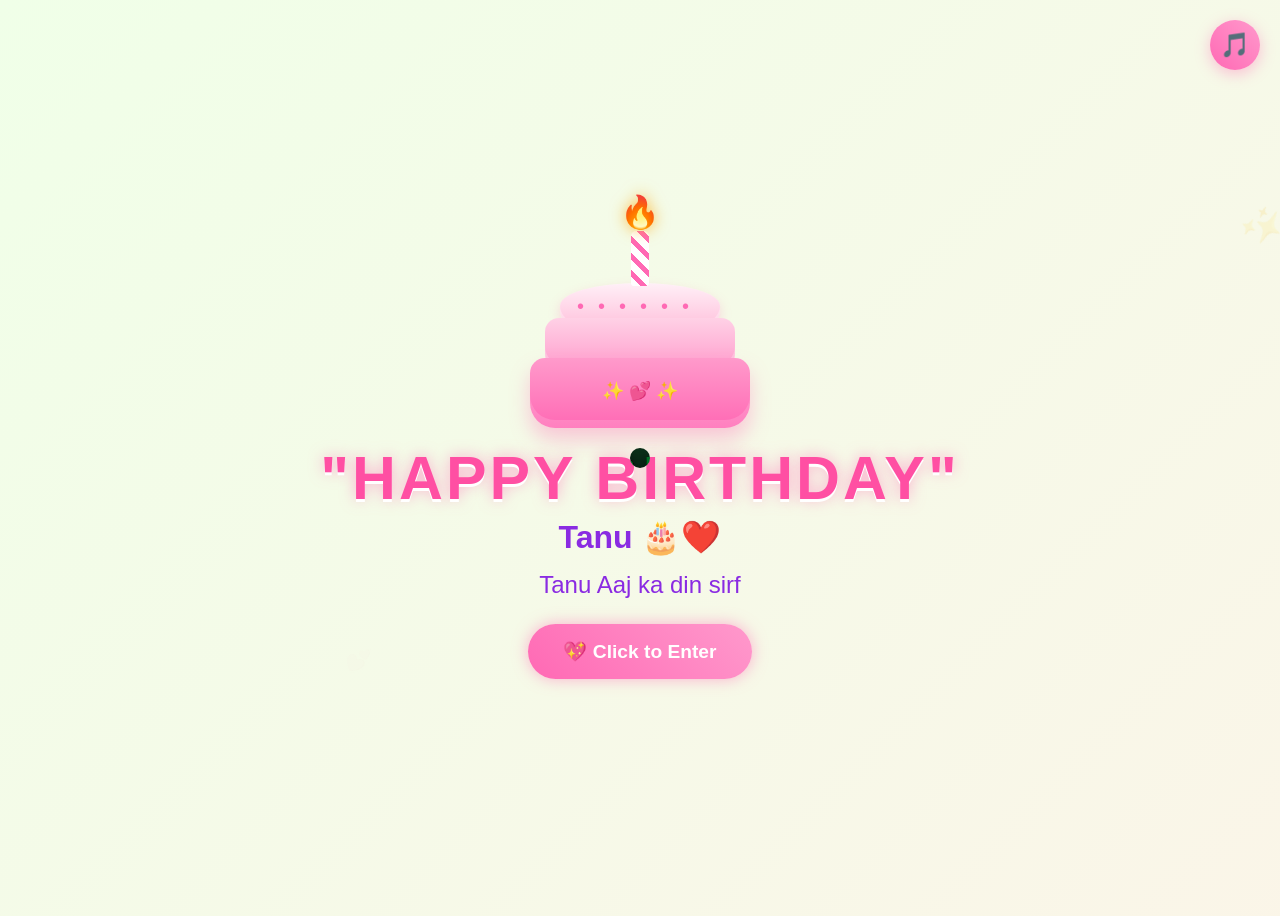
==== index.html @ 68f782fa "Fix website folder structure" ====
<!DOCTYPE html>
<html lang="en">
<head>
    <meta charset="UTF-8">
    <meta name="viewport" content="width=device-width, initial-scale=1.0">
    <!-- CUSTOMIZE: Change the title -->
    <title>Happy Birthday</title>
    <!-- CUSTOMIZE: Change favicon to your own icon -->
    <link rel="icon" type="image/png" href="favicon.png">
    <!-- Preload Images - CUSTOMIZE: Update with your image names -->
    <link rel="preload" as="image" href="photo-1.jpg">
    <link rel="preload" as="image" href="photo-2.jpg">
    <link rel="preload" as="image" href="photo-3.jpg">
    <link rel="preload" as="image" href="gif1.gif">
    <link rel="preload" as="image" href="gif2.gif">
    <!-- Preload Audio -->
    <link rel="preload" as="audio" href="hbd.mp3">
    <script src="https://cdnjs.cloudflare.com/ajax/libs/gsap/3.12.2/gsap.min.js"></script>
    <link rel="stylesheet" href="home.css">
</head>
<body>
    <!-- Loading Screen -->
    <div id="loading-screen" class="loading-screen">
        <div class="loading-heart">💖</div>
        <div class="loading-text">Loading magic...</div>
    </div>

    <audio id="bgMusic" loop>
        <source src="hbd.mp3" type="audio/mpeg">
    </audio>
    <div class="music-toggle" id="musicToggle" title="Toggle Music">
        <span class="music-icon">🎵</span>
    </div>
    <div class="cursor"></div>
    <div class="container">
        <div id="countdown-section" class="countdown-section">
            <h2 class="countdown-title">Birthday Countdown</h2>
            <div class="countdown-timer">
                <div class="countdown-item">
                    <span id="days" class="countdown-number">00</span>
                    <span class="countdown-label">Days</span>
                </div>
                <div class="countdown-item">
                    <span id="hours" class="countdown-number">00</span>
                    <span class="countdown-label">Hours</span>
                </div>
                <div class="countdown-item">
                    <span id="minutes" class="countdown-number">00</span>
                    <span class="countdown-label">Minutes</span>
                </div>
                <div class="countdown-item">
                    <span id="seconds" class="countdown-number">00</span>
                    <span class="countdown-label">Seconds</span>
                </div>
            </div>
        </div>
        <div id="birthday-content" class="birthday-content" style="display: none;">
           <div class="birthday-cake">
    <div class="candle">
        <div class="flame">🔥</div>
    </div>

    <div class="cake-top"></div>
    <div class="cake-middle"></div>
    <div class="cake-bottom"></div>
</div>

<h1 class="birthday-title">
    "HAPPY BIRTHDAY"
</h1>

<h2 class="birthday-name">
    Tanu 🎂❤️
</h2>

<div class="greeting"></div>

<button class="cta-button">
    💖 Click to Enter
</button> 
        </div>
    </div>

    <script src="home.js"></script>
</body>
</html>
---- home.css ----
```css
* {
    margin: 0;
    padding: 0;
    box-sizing: border-box;
    cursor: none;
}

body {
    min-height: 100vh;
    display: flex;
    flex-direction: column;
    align-items: center;
    justify-content: center;
    background: linear-gradient(-45deg, #fee9f7, #e8f5fe, #fef2e8, #f0ffe8);
    background-size: 400% 400%;
    animation: gradientBG 15s ease infinite;
    font-family: 'Arial Rounded MT Bold', Arial, sans-serif;
    overflow: hidden;
    position: relative;
}

.cursor {
    width: 20px;
    height: 20px;
    background: pink;
    border-radius: 50%;
    position: fixed;
    pointer-events: none;
    mix-blend-mode: difference;
    transition: transform 0.2s;
    z-index: 99999;
}

.container {
    text-align: center;
    z-index: 1;
    width: 100%;
    padding: 20px;
}

.countdown-section {
    text-align: center;
}

.countdown-title {
    font-size: 2.5rem;
    color: #ff69b4;
    text-shadow: 0 0 10px rgba(255, 105, 180, 0.5);
    margin-bottom: 2rem;
    animation: fadeInScale 1s ease;
}

.countdown-timer {
    display: flex;
    justify-content: center;
    gap: 1.5rem;
    flex-wrap: wrap;
    margin-bottom: 2rem;
}

.countdown-item {
    background: rgba(255, 255, 255, 0.9);
    border-radius: 15px;
    padding: 1.5rem 2rem;
    min-width: 100px;
    box-shadow: 0 10px 30px rgba(255, 105, 180, 0.2);
    transition: transform 0.3s;
}

.countdown-item:hover {
    transform: translateY(-5px);
}

.countdown-number {
    display: block;
    font-size: 3rem;
    font-weight: bold;
    color: #ff69b4;
    line-height: 1;
}

.countdown-label {
    display: block;
    font-size: 0.9rem;
    color: #8a2be2;
    text-transform: uppercase;
    margin-top: 0.5rem;
}

.birthday-content {
    animation: fadeInScale 1s ease;
}

/* =========================
   BIRTHDAY CAKE
========================= */

.birthday-cake {
    position: relative;
    width: 250px;
    height: 210px;
    margin: 0 auto 15px;
    animation: cakeEntrance 1s ease-out;
}

/* Bottom layer */
.cake-bottom {
    position: absolute;
    width: 220px;
    height: 70px;
    left: 15px;
    bottom: 0;
    background: linear-gradient(to bottom, #ff9acb, #ff69b4);
    border-radius: 15px 15px 25px 25px;
    box-shadow:
        0 12px 20px rgba(255, 105, 180, 0.35),
        inset 0 -8px 0 rgba(255, 255, 255, 0.15);
}

/* Middle layer */
.cake-middle {
    position: absolute;
    width: 190px;
    height: 55px;
    left: 30px;
    bottom: 55px;
    background: linear-gradient(to bottom, #ffd1e6, #ff9acb);
    border-radius: 14px 14px 20px 20px;
    box-shadow: inset 0 -7px 0 rgba(255, 255, 255, 0.25);
}

/* Top layer */
.cake-top {
    position: absolute;
    width: 160px;
    height: 45px;
    left: 45px;
    bottom: 100px;
    background: linear-gradient(to bottom, #fff0f7, #ffc1dc);
    border-radius: 50% 50% 18px 18px;
    box-shadow:
        0 5px 12px rgba(255, 105, 180, 0.25),
        inset 0 -5px 0 rgba(255, 255, 255, 0.3);
}

/* Cake cream dots */
.cake-top::before {
    content: "••••••";
    position: absolute;
    width: 100%;
    top: 12px;
    left: 0;
    color: #ff69b4;
    font-size: 20px;
    letter-spacing: 14px;
}

/* Candle */
.candle {
    position: absolute;
    width: 18px;
    height: 55px;
    left: 116px;
    bottom: 142px;
    background: repeating-linear-gradient(
        45deg,
        #fff,
        #fff 7px,
        #ff69b4 7px,
        #ff69b4 12px
    );
    border-radius: 5px 5px 3px 3px;
    z-index: 5;
}

/* Flame */
.flame {
    position: absolute;
    left: 50%;
    top: -38px;
    transform: translateX(-50%);
    font-size: 32px;
    filter: drop-shadow(0 0 8px rgba(255, 165, 0, 0.7));
    animation: flameFlicker 0.7s ease-in-out infinite alternate;
}

/* Cake shine */
.cake-bottom::after {
    content: "✨  💕  ✨";
    position: absolute;
    top: 22px;
    left: 0;
    width: 100%;
    font-size: 18px;
}

/* Cake animation */
@keyframes cakeEntrance {
    0% {
        opacity: 0;
        transform: translateY(50px) scale(0.6);
    }

    70% {
        transform: translateY(-8px) scale(1.05);
    }

    100% {
        opacity: 1;
        transform: translateY(0) scale(1);
    }
}

@keyframes flameFlicker {
    0% {
        transform: translateX(-50%) scale(1) rotate(-3deg);
    }

    50% {
        transform: translateX(-50%) scale(1.12) rotate(3deg);
    }

    100% {
        transform: translateX(-50%) scale(0.92) rotate(-2deg);
    }
}

/* =========================
   BIRTHDAY TEXT
========================= */

.birthday-title {
    font-size: 3.8rem;
    font-weight: 900;
    letter-spacing: 3px;
    color: #ff4fa3;
    text-shadow:
        0 3px 0 white,
        0 0 15px rgba(255, 105, 180, 0.55);
    margin: 0;
    opacity: 1;
    animation: titlePop 1s ease-out 0.4s both;
}

.birthday-name {
    font-size: 2rem;
    color: #8a2be2;
    margin-top: 5px;
    margin-bottom: 15px;
    animation: nameFade 1s ease-out 0.7s both;
}

.greeting {
    font-size: 1.5rem;
    color: #8a2be2;
    margin-bottom: 25px;
    min-height: 2em;
}

@keyframes titlePop {
    0% {
        opacity: 0;
        transform: scale(0.5);
    }

    70% {
        transform: scale(1.08);
    }

    100% {
        opacity: 1;
        transform: scale(1);
    }
}

@keyframes nameFade {
    from {
        opacity: 0;
        transform: translateY(15px);
    }

    to {
        opacity: 1;
        transform: translateY(0);
    }
}

/* =========================
   ENTER BUTTON
========================= */

.cta-button {
    padding: 1rem 2.2rem;
    font-size: 1.2rem;
    font-weight: bold;
    background: linear-gradient(45deg, #ff69b4, #ff99cc);
    border: none;
    border-radius: 50px;
    color: white;
    cursor: pointer;
    box-shadow: 0 0 15px rgba(255, 105, 180, 0.5);
    transition: transform 0.3s, box-shadow 0.3s;
    opacity: 1;
    animation: buttonPulse 2s infinite;
}

.cta-button:hover {
    transform: scale(1.1);
    box-shadow: 0 0 25px rgba(255, 105, 180, 0.7);
}

@keyframes buttonPulse {
    0%, 100% {
        box-shadow: 0 0 15px rgba(255, 105, 180, 0.5);
    }

    50% {
        box-shadow: 0 0 30px rgba(255, 105, 180, 0.9);
    }
}

/* =========================
   BACKGROUND
========================= */

.floating {
    position: absolute;
    pointer-events: none;
    opacity: 0;
}

@keyframes gradientBG {
    0% {
        background-position: 0% 50%;
    }

    50% {
        background-position: 100% 50%;
    }

    100% {
        background-position: 0% 50%;
    }
}

/* =========================
   MUSIC BUTTON
========================= */

.music-toggle {
    position: fixed;
    top: 20px;
    right: 20px;
    width: 50px;
    height: 50px;
    background: linear-gradient(45deg, #ff69b4, #ff99cc);
    border-radius: 50%;
    display: flex;
    align-items: center;
    justify-content: center;
    cursor: pointer;
    z-index: 1000;
    box-shadow: 0 4px 15px rgba(255, 105, 180, 0.4);
    transition: transform 0.3s, box-shadow 0.3s;
}

.music-toggle:hover {
    transform: scale(1.1);
    box-shadow: 0 6px 20px rgba(255, 105, 180, 0.6);
}

.music-toggle.playing {
    animation: pulse 1s ease-in-out infinite;
}

.music-icon {
    font-size: 1.5rem;
}

@keyframes pulse {
    0%, 100% {
        transform: scale(1);
    }

    50% {
        transform: scale(1.1);
    }
}

/* =========================
   LOADING SCREEN
========================= */

.loading-screen {
    position: fixed;
    top: 0;
    left: 0;
    width: 100%;
    height: 100%;
    background: linear-gradient(-45deg, #fee9f7, #e8f5fe, #fef2e8, #f0ffe8);
    background-size: 400% 400%;
    animation: gradientBG 15s ease infinite;
    display: flex;
    flex-direction: column;
    align-items: center;
    justify-content: center;
    z-index: 9999;
    transition: opacity 0.5s ease;
}

.loading-screen.hidden {
    opacity: 0;
    pointer-events: none;
}

.loading-heart {
    font-size: 4rem;
    animation: heartbeat 1s ease-in-out infinite;
}

.loading-text {
    font-size: 1.5rem;
    color: #ff69b4;
    margin-top: 1rem;
    animation: pulse 1.5s ease-in-out infinite;
}

@keyframes heartbeat {
    0%, 100% {
        transform: scale(1);
    }

    50% {
        transform: scale(1.2);
    }
}

/* =========================
   MOBILE
========================= */

@media (max-width: 768px) {

    .birthday-cake {
        transform: scale(0.82);
        margin-bottom: 0;
    }

    .birthday-title {
        font-size: 2.3rem;
        letter-spacing: 1px;
    }

    .birthday-name {
        font-size: 1.5rem;
    }

    .greeting {
        font-size: 1.15rem;
    }

    .cta-button {
        font-size: 1rem;
        padding: 0.9rem 1.8rem;
    }

    .music-toggle {
        width: 45px;
        height: 45px;
        top: 12px;
        right: 12px;
    }
}

/* Hide custom cursor on touch devices */
@media (hover: none) and (pointer: coarse) {
    * {
        cursor: auto !important;
    }

    .cursor {
        display: none !important;
    }
}
```
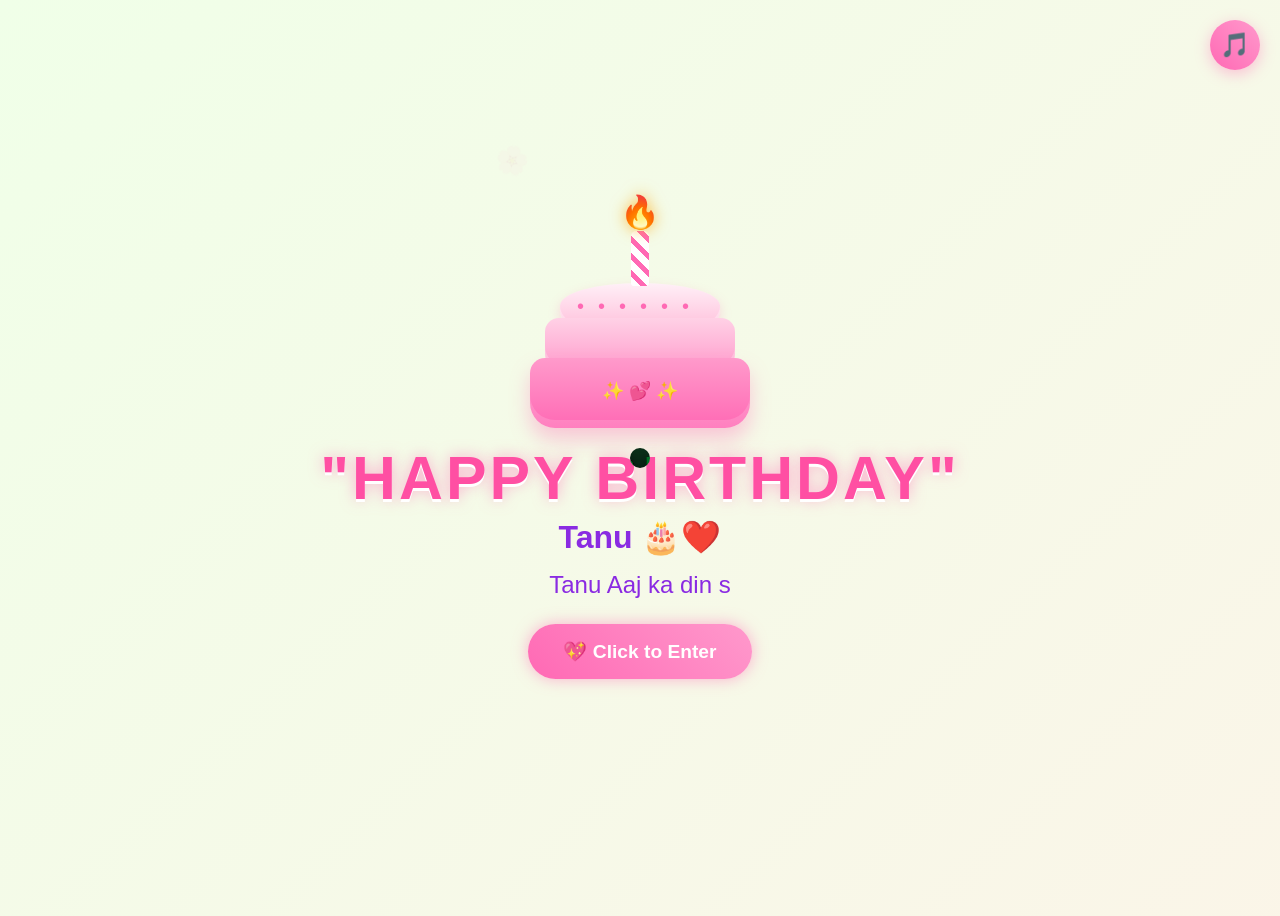
==== commit bf6fdb3d: "add page wise music" ====
--- a/index.html
+++ b/index.html
@@ -26,7 +26,7 @@
     </div>
 
     <audio id="bgMusic" loop>
-        <source src="hbd.mp3" type="audio/mpeg">
+        <source src="./music/page1.mp3" type="audio/mpeg">
     </audio>
     <div class="music-toggle" id="musicToggle" title="Toggle Music">
         <span class="music-icon">🎵</span>
